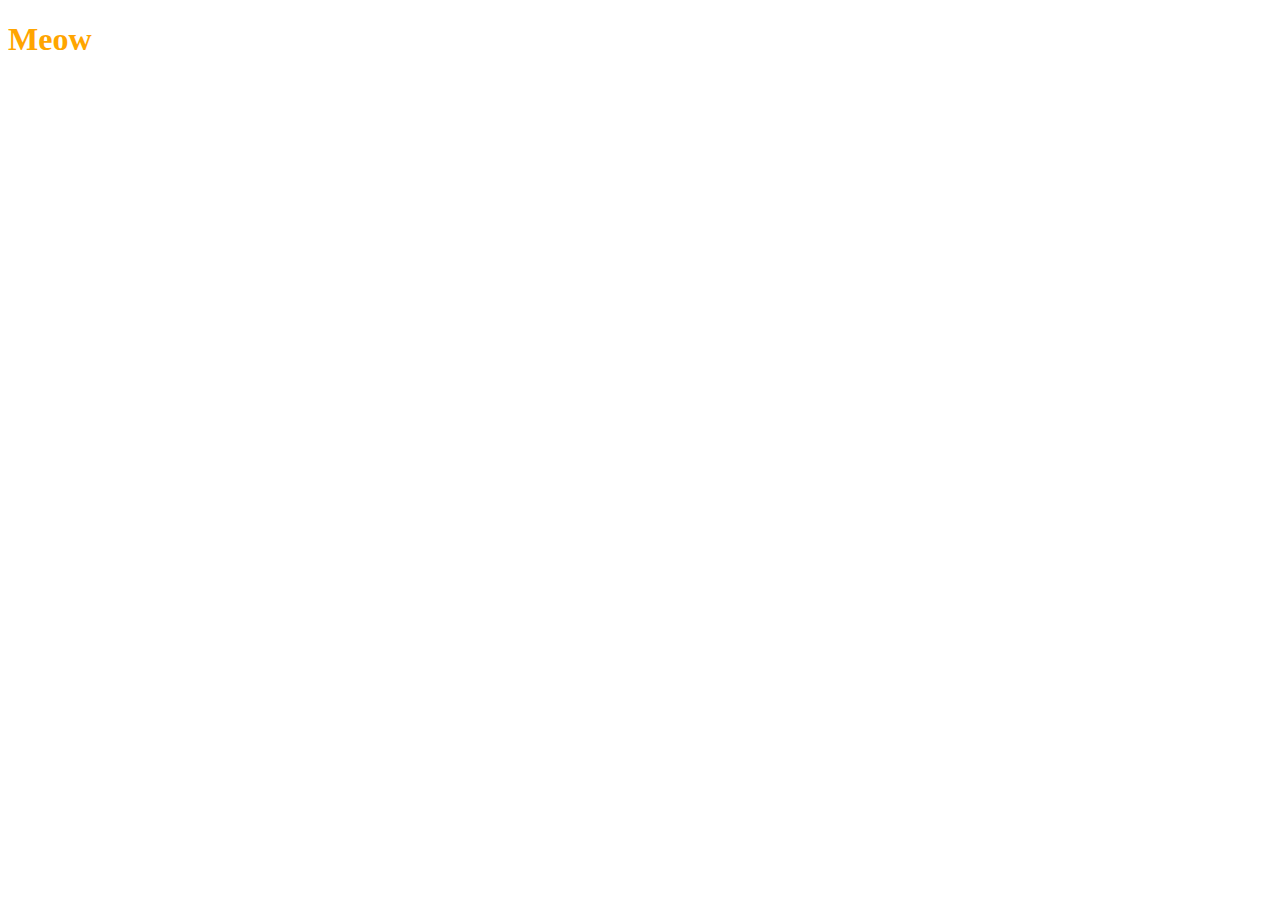
==== resume.html @ d99224ba "setting up initial project" ====
<!DOCTYPE html>
<html>
<head>
	<title>Interactive Resume</title>
	<link rel="stylesheet" type="text/css" href="style.css">
</head>
<body>
	<h1>Meow</h1>
	<script src="script.js" type="text/javascript"></script>
</body>
</html>
---- style.css ----
h1 {
	color: orange;
}
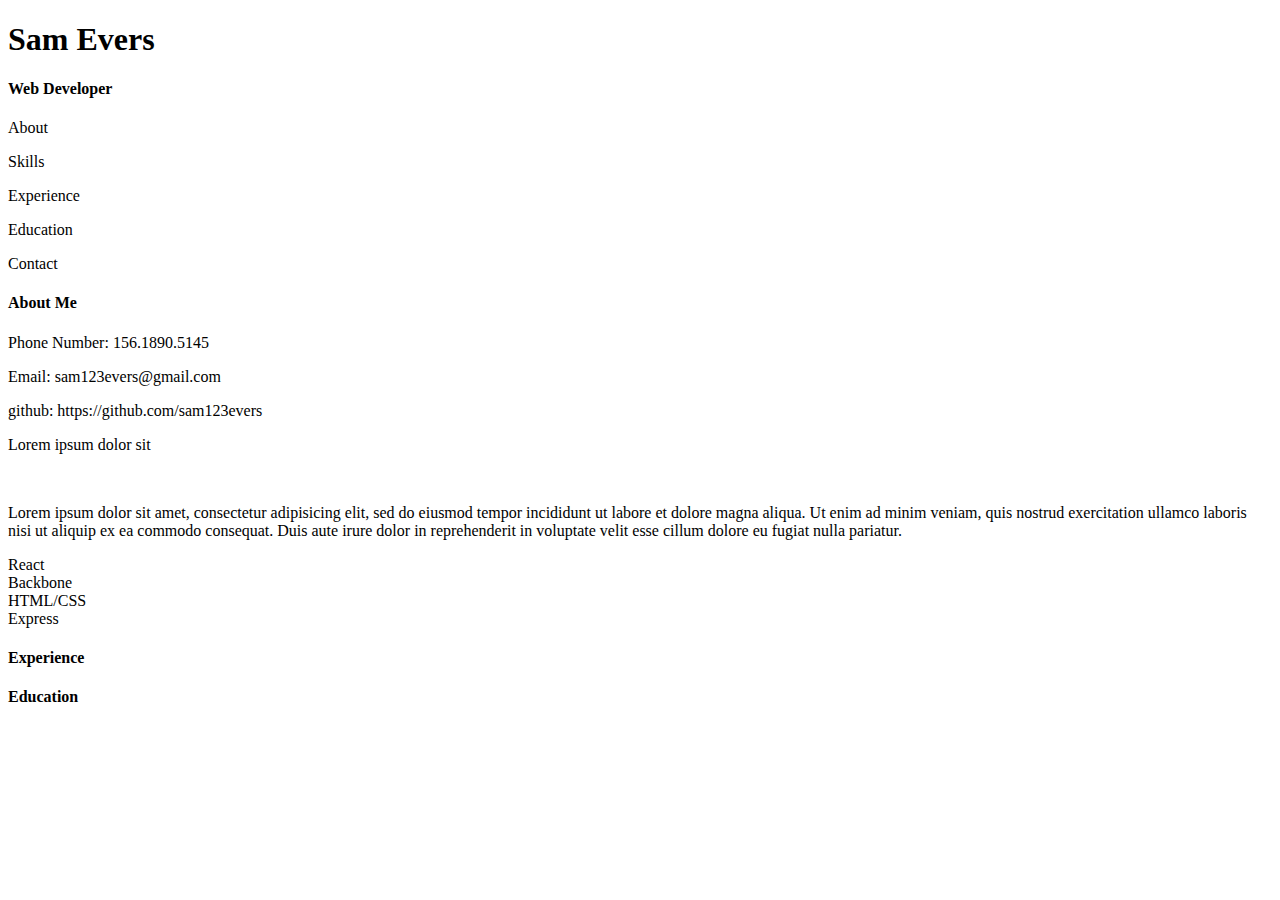
==== commit 5e9b6661: "adding content and initial layout" ====
--- a/resume.html
+++ b/resume.html
@@ -5,7 +5,55 @@
 	<link rel="stylesheet" type="text/css" href="style.css">
 </head>
 <body>
-	<h1>Meow</h1>
+	<div class="main-container">
+		<div class="upper-container">
+			<div class="name-container">
+				<h1>Sam Evers</h1>
+				<h4>Web Developer</h4>
+			</div>
+			<div class="navbar">
+				<p>About</p>
+				<p>Skills</p>
+				<p>Experience</p>
+				<p>Education</p>
+				<p>Contact</p>
+			</div>
+			<div class="stats-container">
+				<h4>About Me</h4>
+				<p>Phone Number: 156.1890.5145</p>
+				<p>Email: sam123evers@gmail.com</p>
+				<p>github: https://github.com/sam123evers</p>
+				<p>Lorem ipsum dolor sit</p>
+			</div>
+			<div class="image-bio-container">
+				<img>
+				<p>Lorem ipsum dolor sit amet, consectetur adipisicing elit, sed do eiusmod
+				tempor incididunt ut labore et dolore magna aliqua. Ut enim ad minim veniam,
+				quis nostrud exercitation ullamco laboris nisi ut aliquip ex ea commodo
+				consequat. Duis aute irure dolor in reprehenderit in voluptate velit esse
+				cillum dolore eu fugiat nulla pariatur.</p>
+			</div>
+			<div class="skills-container">
+				<div>React</div>
+				<div>Backbone</div>
+				<div>HTML/CSS</div>
+				<div>Express</div>
+			</div>
+		</div>
+		<div class="lower-container">
+			<div class="experience-container">
+				<h4>Experience</h4>
+				<div class="maijin-div"></div>
+			</div>
+			<div class="education-container">
+				<h4>Education</h4>
+				<div class="tiy-container">
+					
+				</div>
+			</div>
+		</div>
+		
+	</div>
 	<script src="script.js" type="text/javascript"></script>
 </body>
 </html>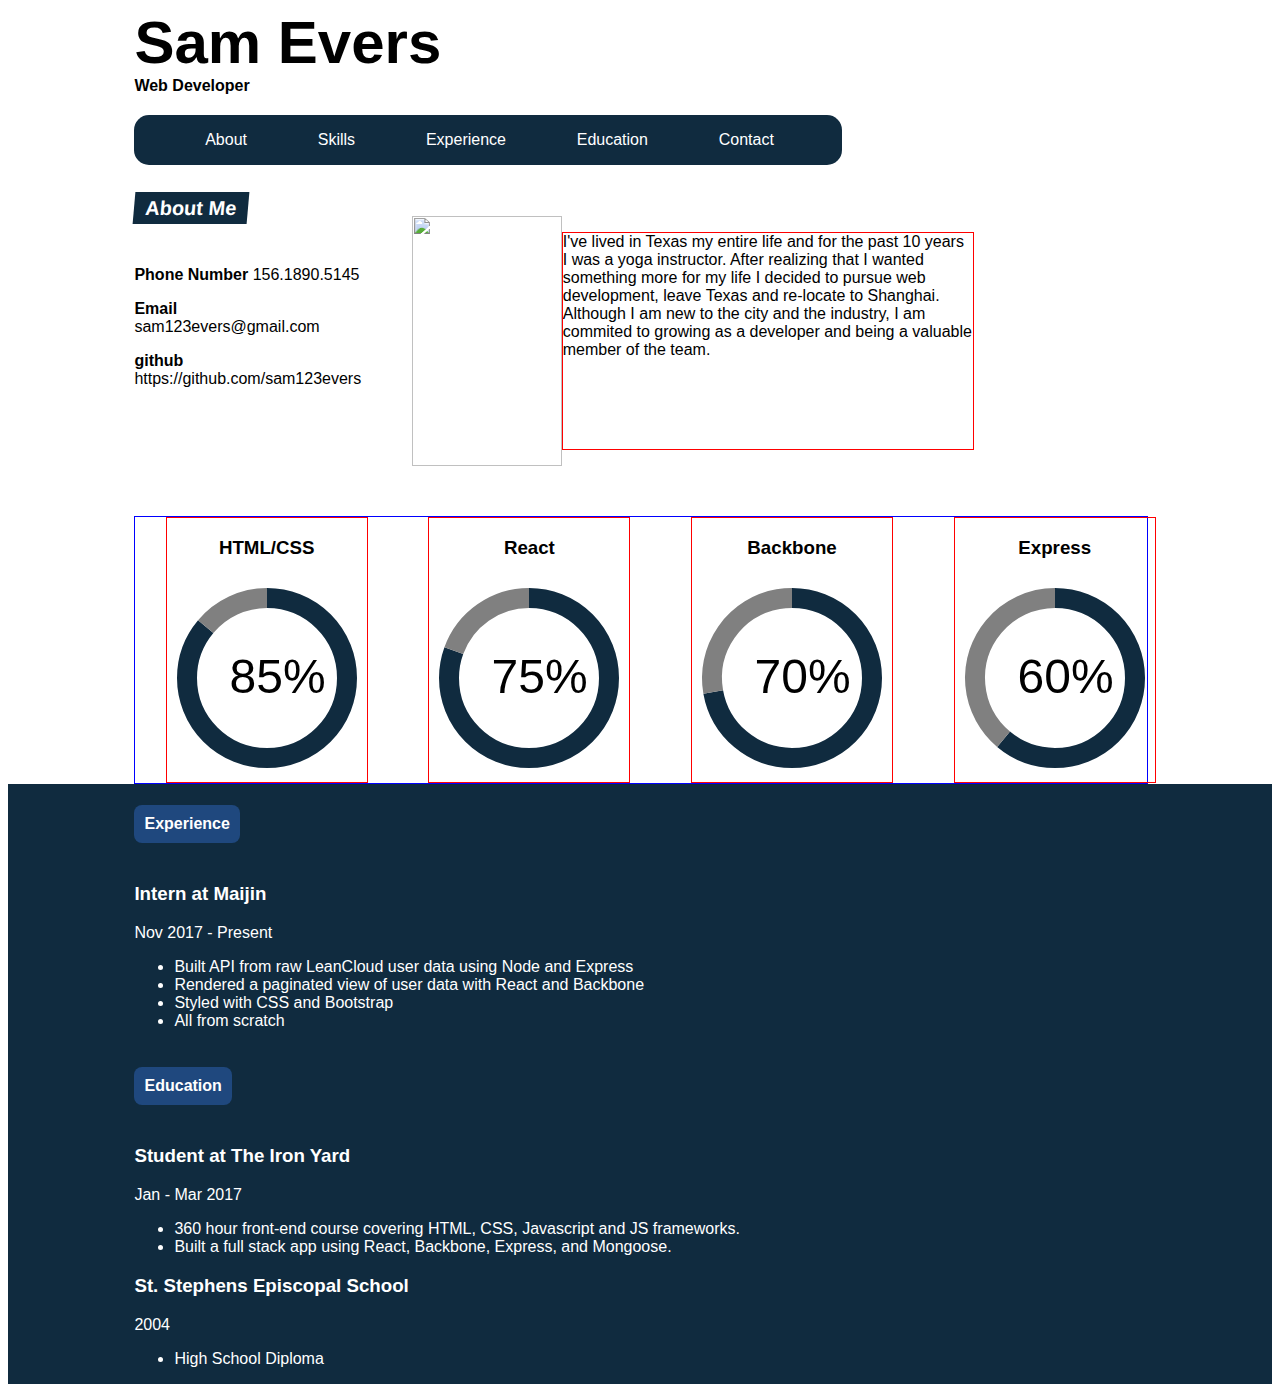
==== commit 7140e045: "added canvas and more styling" ====
--- a/resume.html
+++ b/resume.html
@@ -18,37 +18,66 @@
 				<p>Education</p>
 				<p>Contact</p>
 			</div>
-			<div class="stats-container">
-				<h4>About Me</h4>
-				<p>Phone Number: 156.1890.5145</p>
-				<p>Email: sam123evers@gmail.com</p>
-				<p>github: https://github.com/sam123evers</p>
-				<p>Lorem ipsum dolor sit</p>
-			</div>
-			<div class="image-bio-container">
-				<img>
-				<p>Lorem ipsum dolor sit amet, consectetur adipisicing elit, sed do eiusmod
-				tempor incididunt ut labore et dolore magna aliqua. Ut enim ad minim veniam,
-				quis nostrud exercitation ullamco laboris nisi ut aliquip ex ea commodo
-				consequat. Duis aute irure dolor in reprehenderit in voluptate velit esse
-				cillum dolore eu fugiat nulla pariatur.</p>
+			<div class="stats-image-bio-main-container">
+				<div class="stats-container">
+					<h4 id="about-me">About Me</h4>
+					<p><strong>Phone Number</strong> 156.1890.5145</p>
+					<p><strong>Email</strong> sam123evers@gmail.com</p>
+					<p><strong>github</strong> https://github.com/sam123evers</p>
+				</div>
+				<div class="image-bio-container">
+					<img src="http://yogabetter.com/wp-content/uploads/2014/01/Sam-Head-Crop-200x300-700px.jpg">
+					<p id="bio">I've lived in Texas my entire life and for the past 10 years I was a yoga instructor.  After realizing that I wanted something more for my life I decided to pursue web development, leave Texas and re-locate to Shanghai.  Although I am new to the city and the industry, I am commited to growing as a developer and being a valuable member of the team.</p>
+				</div>
 			</div>
 			<div class="skills-container">
-				<div>React</div>
-				<div>Backbone</div>
-				<div>HTML/CSS</div>
-				<div>Express</div>
+				<div>
+					<h3>HTML/CSS</h3>
+					<canvas id="html-css-canvas"></canvas>
+				</div>
+				<div>
+					<h3>React</h3>
+					<canvas id="react-canvas"></canvas>
+				</div>
+				<div>
+					<h3>Backbone</h3>
+					<canvas id="backbone-canvas"></canvas>
+				</div>
+				<div>
+					<h3>Express</h3>
+					<canvas id="express-canvas"></canvas>
+				</div>
 			</div>
 		</div>
 		<div class="lower-container">
 			<div class="experience-container">
 				<h4>Experience</h4>
-				<div class="maijin-div"></div>
+				<div class="maijin-div">
+					<h3>Intern at Maijin</h3>
+					<p>Nov 2017 - Present</p>
+					<ul>
+						<li>Built API from raw LeanCloud user data using Node and Express</li>
+						<li>Rendered a paginated view of user data with React and Backbone</li>
+						<li>Styled with CSS and Bootstrap</li>
+						<li>All from scratch</li>
+					</ul>
+					
+				</div>
 			</div>
 			<div class="education-container">
 				<h4>Education</h4>
 				<div class="tiy-container">
-					
+					<h3>Student at The Iron Yard</h3>
+					<p>Jan - Mar 2017</p>
+					<ul>
+						<li>360 hour front-end course covering HTML, CSS, Javascript and JS frameworks.</li>
+						<li>Built a full stack app using React, Backbone, Express, and Mongoose.</li>
+					</ul>
+					<h3>St. Stephens Episcopal School</h3>
+					<p>2004</p>
+					<ul>
+						<li>High School Diploma</li>
+					</ul>
 				</div>
 			</div>
 		</div>
--- a/style.css
+++ b/style.css
@@ -0,0 +1,100 @@
+* {
+	font-family: Helvetica;
+}
+.main-container {
+	display: flex;
+	flex-direction: column;
+}
+
+.name-container h1 {
+	margin: 0;
+	font-size: 60px;
+}
+
+.name-container h4 {
+	margin: 0;
+}
+
+
+.upper-container {
+	display: flex;
+	flex-direction: column;
+	width: 80%;
+	margin: 0 auto;
+}
+
+
+.navbar{
+	display: flex;
+	background-color: #102B3F;
+	color: white;
+	width: 70%;
+	border-radius: 15px; 
+	margin-top: 2%;
+}
+
+.navbar p {
+	margin-left: 10%;
+}
+
+.stats-image-bio-main-container{
+	display: flex;
+}
+
+#about-me {
+	font-size: 20px;
+	transform: skew(-5deg);
+	background-color: #102B3F; 
+	color: white;
+	display: inline-block;
+	padding: 2% 5%;
+}
+
+.image-bio-container{
+	display: flex;
+	margin: 5%;
+}
+
+#bio {
+	border: 1px solid red;
+	width: 60%;
+}
+
+.skills-container{
+	display: flex;
+	width: 100%;
+	margin: 0 auto;
+	border: 1px solid blue;
+}
+
+.skills-container div {
+	text-align: center;
+	margin: 0 3%;
+	border: 1px solid red;
+}
+
+.lower-container {
+	display: flex;
+	flex-direction: column;
+	background-color: #102B3F;
+	color: white;
+}
+
+.lower-container h4 {
+	background-color: #1F487E;
+	padding: 1%;
+	border-radius: 8px;
+	display: inline-block;
+}
+
+.experience-container, .education-container{
+	width: 80%;
+	margin: 0 auto;
+}
+
+
+
+img{
+	width: 150px;
+	height: 250px;
+}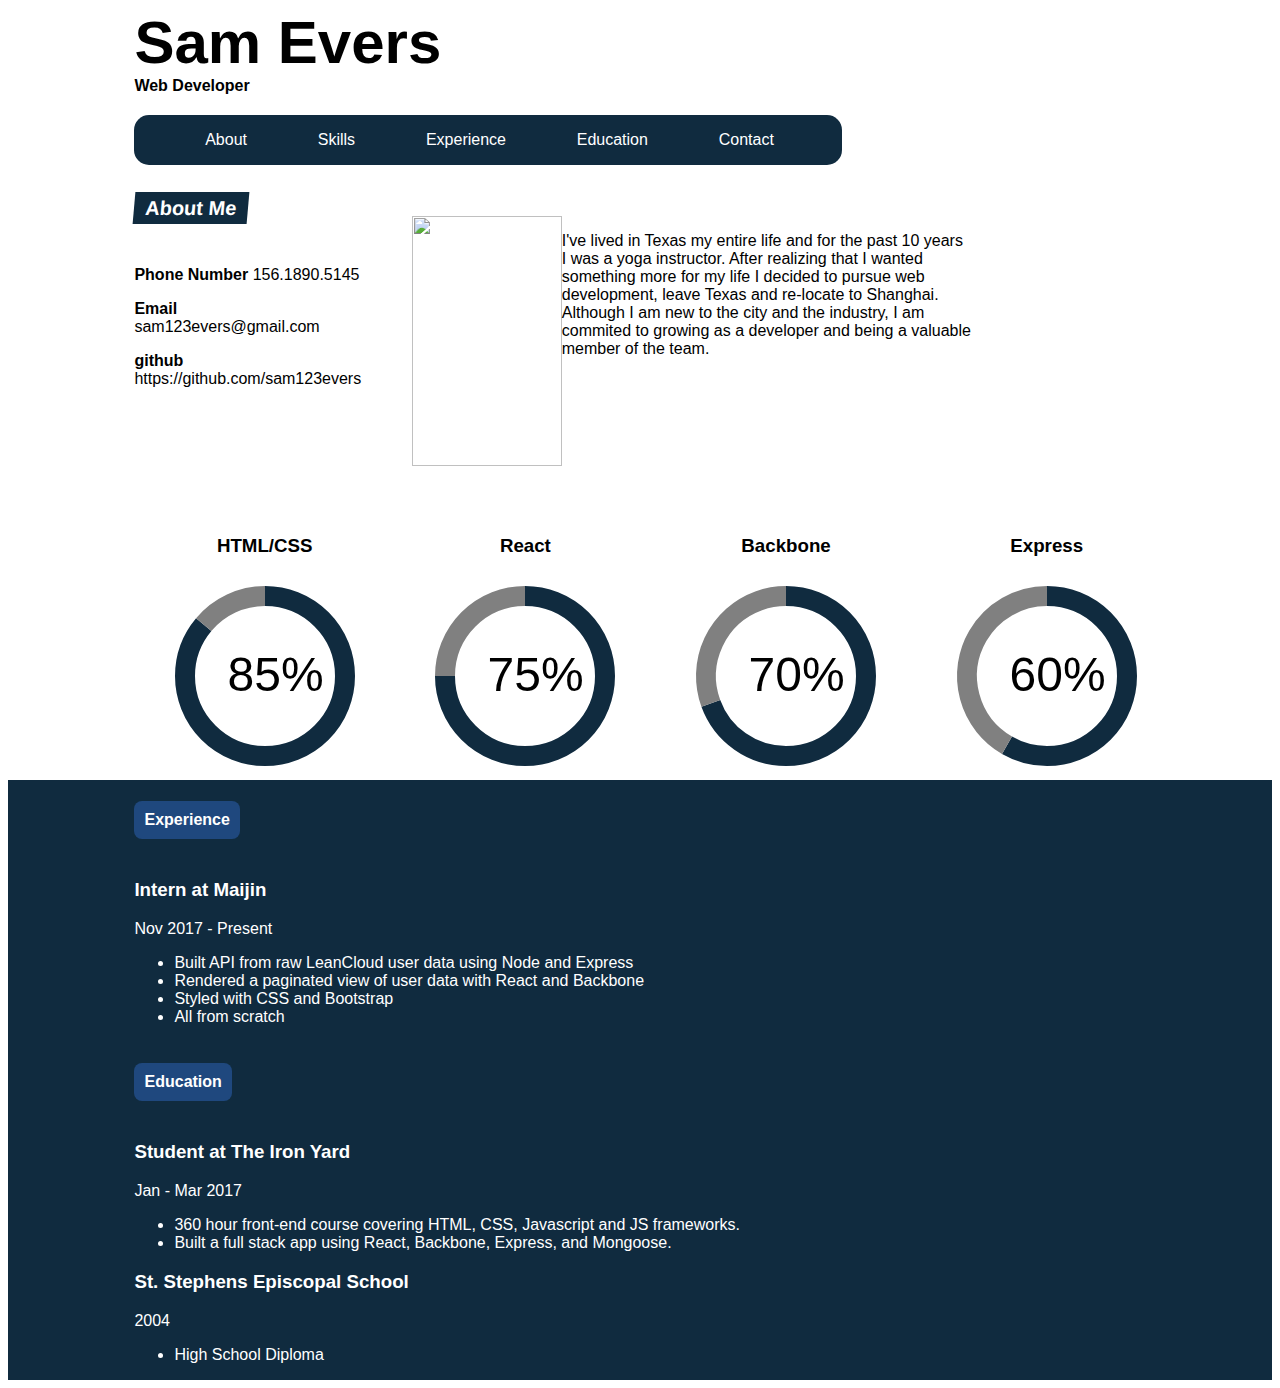
==== commit 06f2dece: "added progress wheels and more styling" ====
--- a/resume.html
+++ b/resume.html
@@ -1,7 +1,7 @@
 <!DOCTYPE html>
 <html>
 <head>
-	<title>Interactive Resume</title>
+	<title>Sam Evers CV</title>
 	<link rel="stylesheet" type="text/css" href="style.css">
 </head>
 <body>
--- a/style.css
+++ b/style.css
@@ -56,7 +56,7 @@
 }
 
 #bio {
-	border: 1px solid red;
+	/*border: 1px solid red;*/
 	width: 60%;
 }
 
@@ -64,13 +64,13 @@
 	display: flex;
 	width: 100%;
 	margin: 0 auto;
-	border: 1px solid blue;
+	/*border: 1px solid blue;*/
 }
 
 .skills-container div {
 	text-align: center;
 	margin: 0 3%;
-	border: 1px solid red;
+	/*border: 1px solid red;*/
 }
 
 .lower-container {
